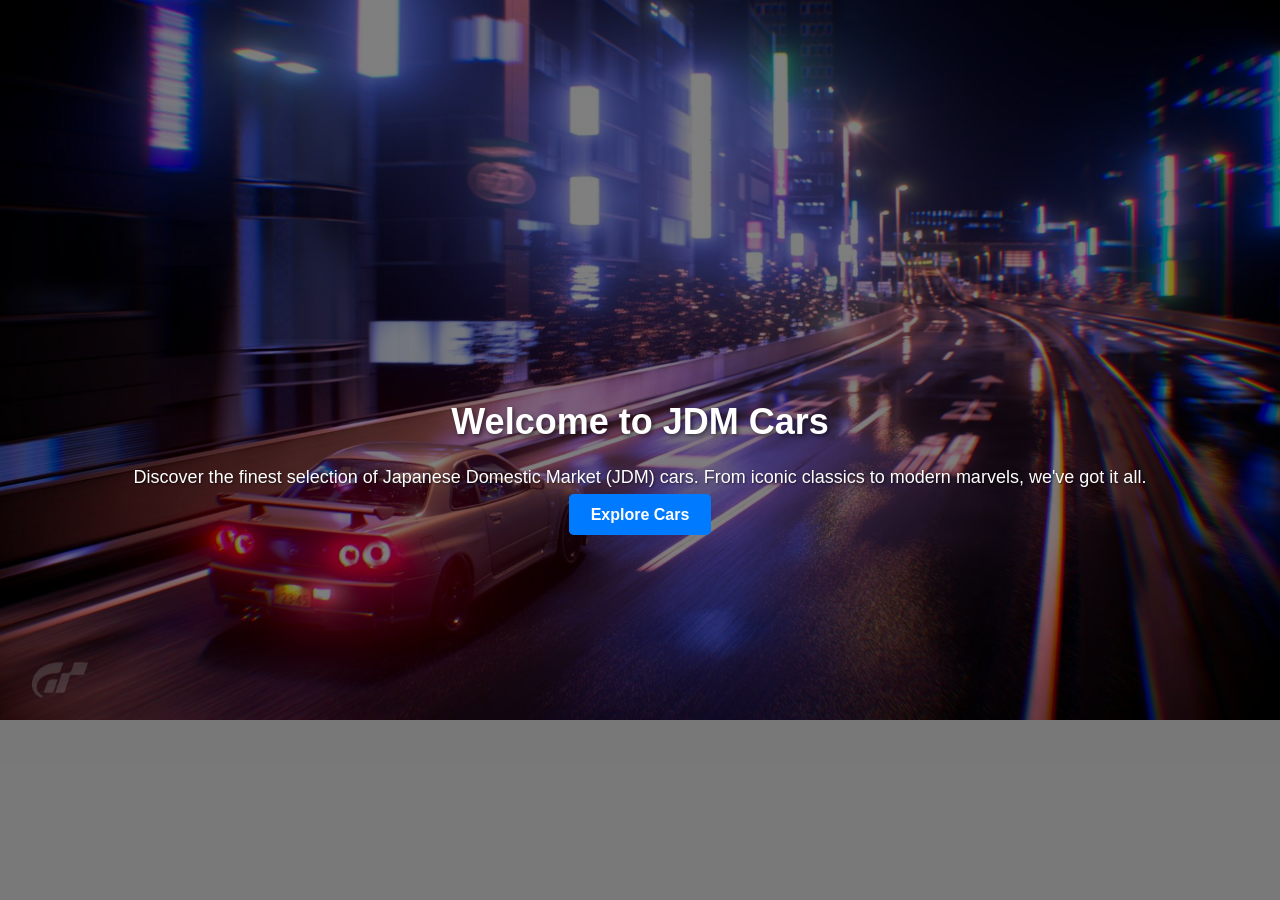
==== index.html @ 512fc7fa "a" ====
<!DOCTYPE html>
<html lang="en">
<head>
    <meta charset="UTF-8">
    <meta name="viewport" content="width=device-width, initial-scale=1.0">
    <title>JDM Cars - Home</title>
    <link rel="stylesheet" href="styles.css">
</head>
<body>
    <div class="background-container">
        <img src="Images/banner_image.jpg" alt="Background Image" class="background-image">
        <div class="overlay">
            <div class="home-page-text">
            <h1>Welcome to JDM Cars</h1>
            <p>Discover the finest selection of Japanese Domestic Market (JDM) cars. From iconic classics to modern marvels, we've got it all.</p>
            </div>
            <div class="home-button">
            <a href="cars.html" class="btn">Explore Cars</a>
            </div>
        </div>
    </div>
</body>
</html>
---- styles.css ----
body {
    font-family: Arial, sans-serif;
    background-color: #f2f2f2;
    margin: 0;
    padding: 0;
}

header {
    position: relative;
    background-image: url('Images/Night.jpg');
    background-size: cover; /* or contain, depending on how you want the image to fit */
    background-position:center;
    color: #fff;
    padding: 10px;
    text-align: center;
    overflow: hidden; /* Ensure the overlay covers the entire header */
}

.header-overlay {
    position: absolute;
    top: 0;
    left: 0;
    width: 100%;
    height: 100%;
    background-color: rgba(0, 0, 0, 0.384); /* Semi-transparent black */
    z-index: 0; /* Ensure the overlay is behind the text */
}

.header-content {
    position: relative;
    z-index: 1; /* Ensure the text is above the overlay */
}

h1{
    text-shadow: -1px -1px 0 #000, 1px -1px 0 #000, -1px 1px 0 #000, 1px 1px 0 #000; /* Add a black outline */
}

nav ul {
    list-style-type: none;
    padding: 0;
}

nav ul li {
    display: inline;
    margin-right: 20px;
}

nav ul li a {
    color: #ffffff; /* Text color */
    background-color: none; /* Background color */
    text-decoration: none; /* Remove underline */
    border: none; /* Border color */
    border-radius: 20px; /* Border radius */
    padding: 10px; /* Padding */
    transition: background-color 0.3s, color 0.3s; /* Smooth transition effect */
}

nav ul li a:hover {
    background-color: #006b79; /* Change background color on hover */
    color: #ffffff; /* Change text color on hover */
}

#cart-icon {
    font-size: 27px; /* Increase the font size */
    right: 20px; /* Distance from the right edge */
    top: 30px;  /* Add some space to the right */
    cursor: pointer; /* Add cursor pointer to indicate interactivity */
    float: right; /* Align to the right */
    position: absolute;
}

.cart-dropdown {
    display: none;
    position: absolute;
    top: 100%; /* Adjust based on your layout */
    right: 0;
    background-color: #ffffff;
    border: 1px solid #ccc;
    padding: 10px;
    color: #000;
    border-radius: 5px;
    box-shadow: 0 4px 8px rgba(0, 0, 0, 0.1);
    max-height: 200px;
    overflow-y: auto;
    z-index: 9999; /
}

.cart-dropdown.show {
    display: block;
}

main {
    padding: 20px;
    text-align: center;
}

footer {
    position: relative;
    background-image: url('Images/Night.jpg');
    background-size: cover; /* or contain, depending on how you want the image to fit */
    background-position:center;
    color: #fff;
    padding: 10px;
    text-align: center;
    overflow: hidden; /* Ensure the overlay covers the entire header */
}

.footer-overlay {
    position: absolute;
    top: 0;
    left: 0;
    width: 100%;
    height: 100%;
    background-color: rgba(0, 0, 0, 0.384); /* Semi-transparent black */
    z-index: 0; /* Ensure the overlay is behind the text */
}

.footer-content {
    position: relative;
    z-index: 1; /* Ensure the text is above the overlay */
}

.background-container {
    position: relative;
    overflow: hidden; /* Prevent image overflow */
    height: 100vh; /* Set the height to 100% of the viewport height */
}

.background-image {
    width: 100%; /* Set the width to fill the container */
    height: auto; /* Maintain aspect ratio */
    position: absolute;
    top: 0;
    left: 0;
    z-index: -1; /* Place the image behind other content */
}

@media (max-width: 768px) {
    .background-image {
        width: auto; /* Reset width to maintain aspect ratio */
        height: 100%; /* Set height to fill the container */
    }
}

.quantity-input {
    width: 50px; /* Adjust the width as needed */
    padding: 5px;
    margin-right: 10px; /* Add some spacing between the input field and the button */
    border: 1px solid #ccc; /* Add a border */
    border-radius: 5px; /* Add border radius for rounded corners */
}

.add-to-cart-btn {
    background-color: #007bff;
    color: #fff;
    border: none;
    border-radius: 5px;
    padding: 8px 16px;
    font-size: 16px;
    cursor: pointer;
    transition: background-color 0.3s ease;
}

.add-to-cart-btn:hover {
    background-color: #0056b3;
}

.product img {
    width: 350px; /* Set the width to your desired size */
    height: 200px; /* Set the height to your desired size */
    object-fit: cover; /* Ensure the image fills the specified dimensions */
}

.product {
    padding: 20px;
    text-align: center;
    margin-bottom: 20px; /* Add margin to the bottom of each product */
    background-color: white;
    border-radius: 10px;
    box-shadow: 0 4px 8px rgba(0, 0, 0, 0.1);
}

.product-row {
    display: flex;
    justify-content: space-between;
    margin-bottom: 20px; /* Add margin between rows */
}

@media screen and (max-width: 768px) {
    .product-row {
        flex-direction: column; /* Display products in a single column */
    }
}

.overlay {
    text-align: center;
    color: white;
    position: absolute;
    top: 0;
    left: 0;
    width: 100%;
    height: 100%;
    background-color: rgba(0, 0, 0, 0.5);
    display: flex;
    flex-direction: column;
    justify-content: center;
    align-items: center;
    overflow-y: auto; /* Allow vertical scrolling for overlay content */
    padding: 20px; /* Add padding to prevent content from touching edges */
    box-sizing: border-box; 
}

.overlay h1 {
    font-family: 'Arial', sans-serif; /* Specify the desired font family */
    font-size: 36px; /* Adjust the font size */
    font-weight: bold; /* Specify the font weight */
    text-shadow: 2px 2px 4px rgba(0, 0, 0, 0.5); /* Add a text shadow for better visibility */
}

.overlay p {
    font-family: 'Arial', sans-serif; /* Specify the desired font family */
    font-size: 18px; /* Adjust the font size */
    text-shadow: 1px 1px 2px rgba(0, 0, 0, 0.5); /* Add a text shadow for better visibility */
}

.overlay .btn {
    font-family: 'Arial', sans-serif; /* Specify the desired font family */
    font-size: 16px; /* Adjust the font size */
    font-weight: bold; /* Specify the font weight */
    text-decoration: none; /* Remove underline */
    color: white; /* Text color */
    background-color: #007bff; /* Button background color */
    border: 2px solid #007bff; /* Button border */
    padding: 10px 20px; /* Button padding */
    border-radius: 5px; /* Button border radius */
    transition: background-color 0.3s, color 0.3s; /* Smooth transition effect */
}

.overlay .btn:hover {
    background-color: #0056b3; /* Change background color on hover */
    color: #fff; /* Change text color on hover */
}

@keyframes slideIn {
    0% {
      opacity: 0;
      transform: translateY(-50px);
    }
    100% {
      opacity: 1;
      transform: translateY(0);
    }
  }
  
.home-page-text {
    animation: slideIn 1s ease-in-out forwards;
  }

@keyframes FadeIn {
    0% {
      opacity: 0;
    }
    100% {
      opacity: 1;
    }
  }

.home-button{
    animation: FadeIn 1s ease-in-out forwards;
    opacity: 0; /* Add a delay of 1 second */
    animation-delay: 1.5s;
}

#contact-form {
    background-color: #fff;
    border-radius: 10px;
    box-shadow: 0 4px 8px rgba(0, 0, 0, 0.1);
    padding: 20px;
    max-width: 500px;
    margin: 0 auto;
}

#contact-form h2 {
    color: #333;
    font-size: 24px;
    margin-bottom: 20px;
}

#contact-form label {
    display: block;
    font-weight: bold;
    margin-bottom: 5px;
    text-align: left;
}

#contact-form input[type="text"],
#contact-form input[type="email"],
#contact-form textarea {
    width: calc(100% - 22px);
    padding: 10px;
    margin-bottom: 20px;
    border: none;
    border-bottom: 2px solid #ccc;
    background-color: transparent;
    transition: border-bottom-color 0.3s ease;
}
#contact-form input[type="text"]:focus,
#contact-form input[type="email"]:focus,
#contact-form textarea:focus {
    outline: none;
    border-color: #007bff; /* Change border color on focus */
}

#contact-form textarea {
    height: 100px;
    resize: vertical;
}

#contact-form button {
    background-color: #333;
    color: #fff;
    padding: 10px 20px;
    border: none;
    border-radius: 5px;
    cursor: pointer;
    font-size: 16px;
}

#contact-form button:hover {
    background-color: #555;
}

.container {
    max-width: 800px;
    margin: 0 auto;
    padding: 20px;
    border-radius: 10px;
}

.order-summary {
    background-color: #f9f9f9;
    padding: 20px;
    border-radius: 10px;
    margin-bottom: 20px;
    box-shadow: 0 4px 8px rgba(0, 0, 0, 0.1);
    display: flex;
    flex-direction: column;
    gap: 20px; /* Add some spacing between the sections */
}

.order-summary h2 {
    margin: 10px; /* Remove default margin */
}
.order-item-header {
    display: flex;
    flex-direction: row; /* Display headers in a row */
    justify-content: space-between;
    align-items: center;
}

.order-item-header span {
    font-weight: bold;
    flex: 1; /* Distribute space evenly among the spans */
    margin-left: 3%;
    padding: 10px; /* Add some padding for spacing */
}

.order-item {
    display: flex;
    flex-direction: row; /* Change flex direction to row */
    justify-content: space-between;
    align-items: center;
    border-bottom: 1px solid #ccc;
}

.order-item:last-child {
    border-bottom: none; /* Remove border for the last item */
}

.order-item span {
    flex: 1; /* Distribute space evenly among the spans */
    padding: 7px; /* Add some padding for spacing */
}

.order-item .action {
    flex: 0.5; /* Adjust width of action column */
}

.remove-item-btn {
    background-color: #f44336; /* Red color */
    color: #fff;
    padding: 5px 10px;
    border: none;
    border-radius: 3px;
    cursor: pointer;
    transition: background-color 0.3s ease;
}

.remove-item-btn:hover {
    background-color: #d32f2f; /* Darker red on hover */
}

.order-item .item-quantity {
    width: 50px;
    padding: 5px;
    border: 1px solid #ccc;
    border-radius: 3px;
}

.total {
    display: flex;
    justify-content: space-between;
    font-weight: bold;
}

.checkout-form {
    background-color: #f9f9f9;
    padding: 20px;
    border-radius: 10px;
    box-shadow: 0 4px 8px rgba(0, 0, 0, 0.1);
    display: flex;
    flex-direction: column;
}
.checkout-section {
    display: flex; /* Use flexbox */
    justify-content: space-between; /* Arrange items side by side */
    gap: 20px; /* Add gap between sections */
}

.checkout-form h2 {
    margin-top: 10px;
    margin-bottom: 50px;
    color: #333;
}

.contact-info,
.card-details {
    flex: 1; /* Each section takes up equal space */
    margin-bottom: 10px;
}

.checkout-form label {
    display: block;
    font-weight: bold;
    margin-bottom: 5px;
    color: #555;
    text-align: left;
}

.checkout-form input[type="text"],
.checkout-form input[type="email"],
.checkout-form textarea {
    width: calc(100% - 22px);
    padding: 10px;
    margin-bottom: 20px;
    border: none;
    border-bottom: 2px solid #ccc;
    background-color: transparent;
    transition: border-bottom-color 0.3s ease;
}

.checkout-form input[type="text"]:focus,
.checkout-form input[type="email"]:focus,
.checkout-form textarea:focus {
    outline: none;
    border-color: #007bff; /* Change border color on focus */
}

.cvv-expiry {
    display: flex; /* Display CVV and expiry date inputs in a row */
    flex-direction: row;
}

.cvv-expiry label,
.cvv-expiry input[type="text"] {
    flex: 1; /* Make labels and inputs evenly share the available space */
}

.cvv-expiry input[type="text"]:last-child {
    margin-right: 10; /* Remove margin for the last input to prevent extra spacing */
}

.checkout-buttons {
    margin-top: 20px; /* Add margin to separate from sections */
    text-align: center;
}

.checkout-form button {
    background-color: #333;
    color: #fff;
    padding: 10px 20px;
    border: none;
    border-radius: 5px;
    cursor: pointer;
}

.checkout-form button:hover {
    background-color: #555;
}
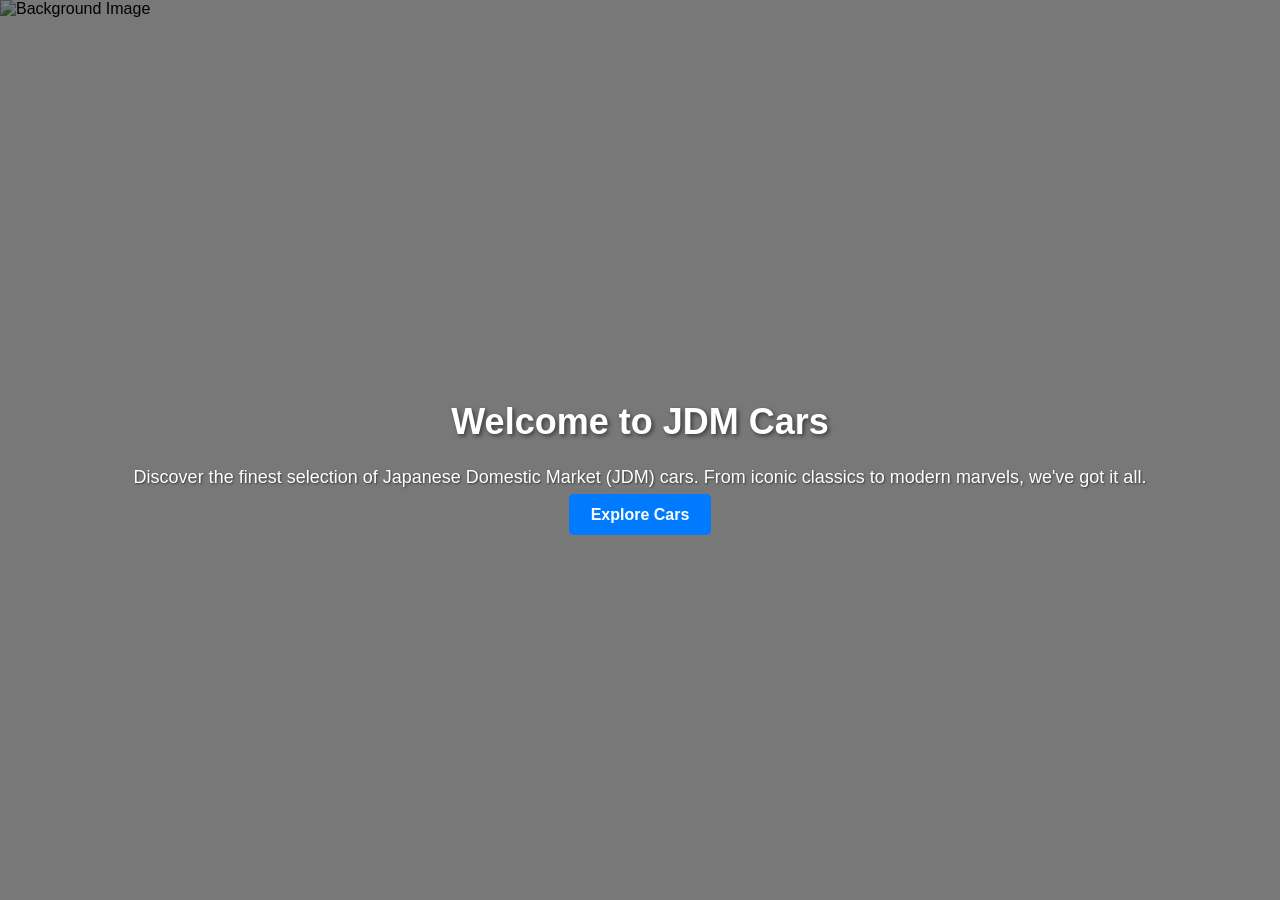
==== commit 7b7d2533: "a" ====
--- a/index.html
+++ b/index.html
@@ -4,11 +4,11 @@
     <meta charset="UTF-8">
     <meta name="viewport" content="width=device-width, initial-scale=1.0">
     <title>JDM Cars - Home</title>
-    <link rel="stylesheet" href="styles.css">
+    <link rel="stylesheet" href="../css/styles.css">
 </head>
 <body>
     <div class="background-container">
-        <img src="Images/banner_image.jpg" alt="Background Image" class="background-image">
+        <img src="../images/banner_image.jpg" alt="Background Image" class="background-image">
         <div class="overlay">
             <div class="home-page-text">
             <h1>Welcome to JDM Cars</h1>
--- a/css/styles.css
+++ b/css/styles.css
@@ -0,0 +1,499 @@
+body {
+    font-family: Arial, sans-serif;
+    background-color: #f2f2f2;
+    margin: 0;
+    padding: 0;
+}
+
+header {
+    position: relative;
+    background-image: url('../images/Night.jpg');
+    background-size: cover; /* or contain, depending on how you want the image to fit */
+    background-position:center;
+    color: #fff;
+    padding: 10px;
+    text-align: center;
+    overflow: hidden; /* Ensure the overlay covers the entire header */
+}
+
+.header-overlay {
+    position: absolute;
+    top: 0;
+    left: 0;
+    width: 100%;
+    height: 100%;
+    background-color: rgba(0, 0, 0, 0.384); /* Semi-transparent black */
+    z-index: 0; /* Ensure the overlay is behind the text */
+}
+
+.header-content {
+    position: relative;
+    z-index: 1; /* Ensure the text is above the overlay */
+}
+
+h1{
+    text-shadow: -1px -1px 0 #000, 1px -1px 0 #000, -1px 1px 0 #000, 1px 1px 0 #000; /* Add a black outline */
+}
+
+nav ul {
+    list-style-type: none;
+    padding: 0;
+}
+
+nav ul li {
+    display: inline;
+    margin-right: 20px;
+}
+
+nav ul li a {
+    color: #ffffff; /* Text color */
+    background-color: none; /* Background color */
+    text-decoration: none; /* Remove underline */
+    border: none; /* Border color */
+    border-radius: 20px; /* Border radius */
+    padding: 10px; /* Padding */
+    transition: background-color 0.3s, color 0.3s; /* Smooth transition effect */
+}
+
+nav ul li a:hover {
+    background-color: #006b79; /* Change background color on hover */
+    color: #ffffff; /* Change text color on hover */
+}
+
+#cart-icon {
+    font-size: 27px; /* Increase the font size */
+    right: 20px; /* Distance from the right edge */
+    top: 30px;  /* Add some space to the right */
+    cursor: pointer; /* Add cursor pointer to indicate interactivity */
+    float: right; /* Align to the right */
+    position: absolute;
+}
+
+.cart-dropdown {
+    display: none;
+    position: absolute;
+    top: 100%; /* Adjust based on your layout */
+    right: 0;
+    background-color: #ffffff;
+    border: 1px solid #ccc;
+    padding: 10px;
+    color: #000;
+    border-radius: 5px;
+    box-shadow: 0 4px 8px rgba(0, 0, 0, 0.1);
+    max-height: 200px;
+    overflow-y: auto;
+    z-index: 9999; /
+}
+
+.cart-dropdown.show {
+    display: block;
+}
+
+main {
+    padding: 20px;
+    text-align: center;
+}
+
+footer {
+    position: relative;
+    background-image: url('../images/Night.jpg');
+    background-size: cover; /* or contain, depending on how you want the image to fit */
+    background-position:center;
+    color: #fff;
+    padding: 10px;
+    text-align: center;
+    overflow: hidden; /* Ensure the overlay covers the entire header */
+}
+
+.footer-overlay {
+    position: absolute;
+    top: 0;
+    left: 0;
+    width: 100%;
+    height: 100%;
+    background-color: rgba(0, 0, 0, 0.384); /* Semi-transparent black */
+    z-index: 0; /* Ensure the overlay is behind the text */
+}
+
+.footer-content {
+    position: relative;
+    z-index: 1; /* Ensure the text is above the overlay */
+}
+
+.background-container {
+    position: relative;
+    overflow: hidden; /* Prevent image overflow */
+    height: 100vh; /* Set the height to 100% of the viewport height */
+}
+
+.background-image {
+    width: 100%; /* Set the width to fill the container */
+    height: auto; /* Maintain aspect ratio */
+    position: absolute;
+    top: 0;
+    left: 0;
+    z-index: -1; /* Place the image behind other content */
+}
+
+@media (max-width: 768px) {
+    .background-image {
+        width: auto; /* Reset width to maintain aspect ratio */
+        height: 100%; /* Set height to fill the container */
+    }
+}
+
+.quantity-input {
+    width: 50px; /* Adjust the width as needed */
+    padding: 5px;
+    margin-right: 10px; /* Add some spacing between the input field and the button */
+    border: 1px solid #ccc; /* Add a border */
+    border-radius: 5px; /* Add border radius for rounded corners */
+}
+
+.add-to-cart-btn {
+    background-color: #007bff;
+    color: #fff;
+    border: none;
+    border-radius: 5px;
+    padding: 8px 16px;
+    font-size: 16px;
+    cursor: pointer;
+    transition: background-color 0.3s ease;
+}
+
+.add-to-cart-btn:hover {
+    background-color: #0056b3;
+}
+
+.product img {
+    width: 350px; /* Set the width to your desired size */
+    height: 200px; /* Set the height to your desired size */
+    object-fit: cover; /* Ensure the image fills the specified dimensions */
+}
+
+.product {
+    padding: 20px;
+    text-align: center;
+    margin-bottom: 20px; /* Add margin to the bottom of each product */
+    background-color: white;
+    border-radius: 10px;
+    box-shadow: 0 4px 8px rgba(0, 0, 0, 0.1);
+}
+
+.product-row {
+    display: flex;
+    justify-content: space-between;
+    margin-bottom: 20px; /* Add margin between rows */
+}
+
+@media screen and (max-width: 768px) {
+    .product-row {
+        flex-direction: column; /* Display products in a single column */
+    }
+}
+
+.overlay {
+    text-align: center;
+    color: white;
+    position: absolute;
+    top: 0;
+    left: 0;
+    width: 100%;
+    height: 100%;
+    background-color: rgba(0, 0, 0, 0.5);
+    display: flex;
+    flex-direction: column;
+    justify-content: center;
+    align-items: center;
+    overflow-y: auto; /* Allow vertical scrolling for overlay content */
+    padding: 20px; /* Add padding to prevent content from touching edges */
+    box-sizing: border-box; 
+}
+
+.overlay h1 {
+    font-family: 'Arial', sans-serif; /* Specify the desired font family */
+    font-size: 36px; /* Adjust the font size */
+    font-weight: bold; /* Specify the font weight */
+    text-shadow: 2px 2px 4px rgba(0, 0, 0, 0.5); /* Add a text shadow for better visibility */
+}
+
+.overlay p {
+    font-family: 'Arial', sans-serif; /* Specify the desired font family */
+    font-size: 18px; /* Adjust the font size */
+    text-shadow: 1px 1px 2px rgba(0, 0, 0, 0.5); /* Add a text shadow for better visibility */
+}
+
+.overlay .btn {
+    font-family: 'Arial', sans-serif; /* Specify the desired font family */
+    font-size: 16px; /* Adjust the font size */
+    font-weight: bold; /* Specify the font weight */
+    text-decoration: none; /* Remove underline */
+    color: white; /* Text color */
+    background-color: #007bff; /* Button background color */
+    border: 2px solid #007bff; /* Button border */
+    padding: 10px 20px; /* Button padding */
+    border-radius: 5px; /* Button border radius */
+    transition: background-color 0.3s, color 0.3s; /* Smooth transition effect */
+}
+
+.overlay .btn:hover {
+    background-color: #0056b3; /* Change background color on hover */
+    color: #fff; /* Change text color on hover */
+}
+
+@keyframes slideIn {
+    0% {
+      opacity: 0;
+      transform: translateY(-50px);
+    }
+    100% {
+      opacity: 1;
+      transform: translateY(0);
+    }
+  }
+  
+.home-page-text {
+    animation: slideIn 1s ease-in-out forwards;
+  }
+
+@keyframes FadeIn {
+    0% {
+      opacity: 0;
+    }
+    100% {
+      opacity: 1;
+    }
+  }
+
+.home-button{
+    animation: FadeIn 1s ease-in-out forwards;
+    opacity: 0; /* Add a delay of 1 second */
+    animation-delay: 1.5s;
+}
+
+#contact-form {
+    background-color: #fff;
+    border-radius: 10px;
+    box-shadow: 0 4px 8px rgba(0, 0, 0, 0.1);
+    padding: 20px;
+    max-width: 500px;
+    margin: 0 auto;
+}
+
+#contact-form h2 {
+    color: #333;
+    font-size: 24px;
+    margin-bottom: 20px;
+}
+
+#contact-form label {
+    display: block;
+    font-weight: bold;
+    margin-bottom: 5px;
+    text-align: left;
+}
+
+#contact-form input[type="text"],
+#contact-form input[type="email"],
+#contact-form textarea {
+    width: calc(100% - 22px);
+    padding: 10px;
+    margin-bottom: 20px;
+    border: none;
+    border-bottom: 2px solid #ccc;
+    background-color: transparent;
+    transition: border-bottom-color 0.3s ease;
+}
+#contact-form input[type="text"]:focus,
+#contact-form input[type="email"]:focus,
+#contact-form textarea:focus {
+    outline: none;
+    border-color: #007bff; /* Change border color on focus */
+}
+
+#contact-form textarea {
+    height: 100px;
+    resize: vertical;
+}
+
+#contact-form button {
+    background-color: #333;
+    color: #fff;
+    padding: 10px 20px;
+    border: none;
+    border-radius: 5px;
+    cursor: pointer;
+    font-size: 16px;
+}
+
+#contact-form button:hover {
+    background-color: #555;
+}
+
+.container {
+    max-width: 800px;
+    margin: 0 auto;
+    padding: 20px;
+    border-radius: 10px;
+}
+
+.order-summary {
+    background-color: #f9f9f9;
+    padding: 20px;
+    border-radius: 10px;
+    margin-bottom: 20px;
+    box-shadow: 0 4px 8px rgba(0, 0, 0, 0.1);
+    display: flex;
+    flex-direction: column;
+    gap: 20px; /* Add some spacing between the sections */
+}
+
+.order-summary h2 {
+    margin: 10px; /* Remove default margin */
+}
+.order-item-header {
+    display: flex;
+    flex-direction: row; /* Display headers in a row */
+    justify-content: space-between;
+    align-items: center;
+}
+
+.order-item-header span {
+    font-weight: bold;
+    flex: 1; /* Distribute space evenly among the spans */
+    margin-left: 3%;
+    padding: 10px; /* Add some padding for spacing */
+}
+
+.order-item {
+    display: flex;
+    flex-direction: row; /* Change flex direction to row */
+    justify-content: space-between;
+    align-items: center;
+    border-bottom: 1px solid #ccc;
+}
+
+.order-item:last-child {
+    border-bottom: none; /* Remove border for the last item */
+}
+
+.order-item span {
+    flex: 1; /* Distribute space evenly among the spans */
+    padding: 7px; /* Add some padding for spacing */
+}
+
+.order-item .action {
+    flex: 0.5; /* Adjust width of action column */
+}
+
+.remove-item-btn {
+    background-color: #f44336; /* Red color */
+    color: #fff;
+    padding: 5px 10px;
+    border: none;
+    border-radius: 3px;
+    cursor: pointer;
+    transition: background-color 0.3s ease;
+}
+
+.remove-item-btn:hover {
+    background-color: #d32f2f; /* Darker red on hover */
+}
+
+.order-item .item-quantity {
+    width: 50px;
+    padding: 5px;
+    border: 1px solid #ccc;
+    border-radius: 3px;
+}
+
+.total {
+    display: flex;
+    justify-content: space-between;
+    font-weight: bold;
+}
+
+.checkout-form {
+    background-color: #f9f9f9;
+    padding: 20px;
+    border-radius: 10px;
+    box-shadow: 0 4px 8px rgba(0, 0, 0, 0.1);
+    display: flex;
+    flex-direction: column;
+}
+.checkout-section {
+    display: flex; /* Use flexbox */
+    justify-content: space-between; /* Arrange items side by side */
+    gap: 20px; /* Add gap between sections */
+}
+
+.checkout-form h2 {
+    margin-top: 10px;
+    margin-bottom: 50px;
+    color: #333;
+}
+
+.contact-info,
+.card-details {
+    flex: 1; /* Each section takes up equal space */
+    margin-bottom: 10px;
+}
+
+.checkout-form label {
+    display: block;
+    font-weight: bold;
+    margin-bottom: 5px;
+    color: #555;
+    text-align: left;
+}
+
+.checkout-form input[type="text"],
+.checkout-form input[type="email"],
+.checkout-form textarea {
+    width: calc(100% - 22px);
+    padding: 10px;
+    margin-bottom: 20px;
+    border: none;
+    border-bottom: 2px solid #ccc;
+    background-color: transparent;
+    transition: border-bottom-color 0.3s ease;
+}
+
+.checkout-form input[type="text"]:focus,
+.checkout-form input[type="email"]:focus,
+.checkout-form textarea:focus {
+    outline: none;
+    border-color: #007bff; /* Change border color on focus */
+}
+
+.cvv-expiry {
+    display: flex; /* Display CVV and expiry date inputs in a row */
+    flex-direction: row;
+}
+
+.cvv-expiry label,
+.cvv-expiry input[type="text"] {
+    flex: 1; /* Make labels and inputs evenly share the available space */
+}
+
+.cvv-expiry input[type="text"]:last-child {
+    margin-right: 10; /* Remove margin for the last input to prevent extra spacing */
+}
+
+.checkout-buttons {
+    margin-top: 20px; /* Add margin to separate from sections */
+    text-align: center;
+}
+
+.checkout-form button {
+    background-color: #333;
+    color: #fff;
+    padding: 10px 20px;
+    border: none;
+    border-radius: 5px;
+    cursor: pointer;
+}
+
+.checkout-form button:hover {
+    background-color: #555;
+}
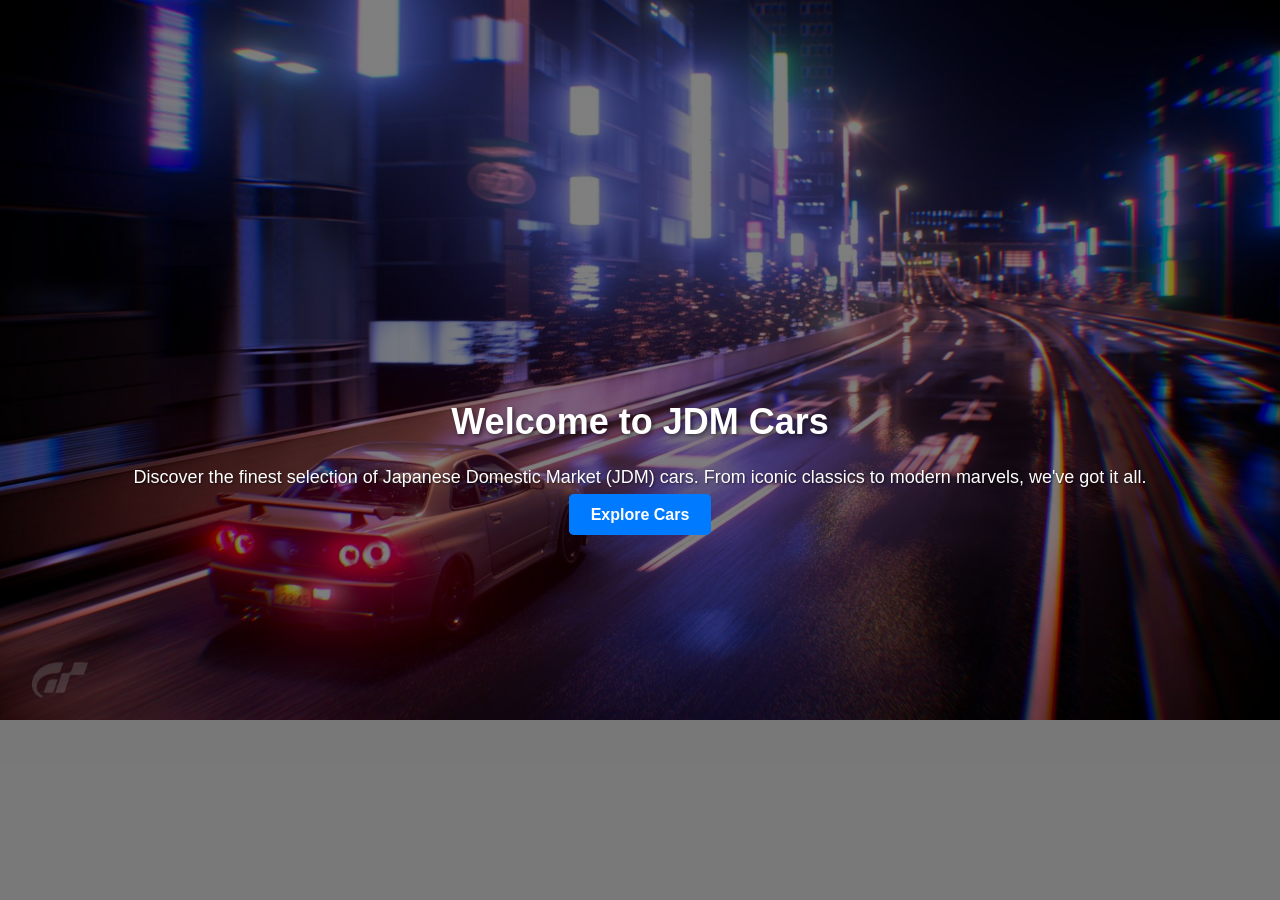
==== commit 854d747e: "a" ====
--- a/index.html
+++ b/index.html
@@ -4,11 +4,11 @@
     <meta charset="UTF-8">
     <meta name="viewport" content="width=device-width, initial-scale=1.0">
     <title>JDM Cars - Home</title>
-    <link rel="stylesheet" href="../css/styles.css">
+    <link rel="stylesheet" href="css/styles.css">
 </head>
 <body>
     <div class="background-container">
-        <img src="../images/banner_image.jpg" alt="Background Image" class="background-image">
+        <img src="images/banner_image.jpg" alt="Background Image" class="background-image">
         <div class="overlay">
             <div class="home-page-text">
             <h1>Welcome to JDM Cars</h1>
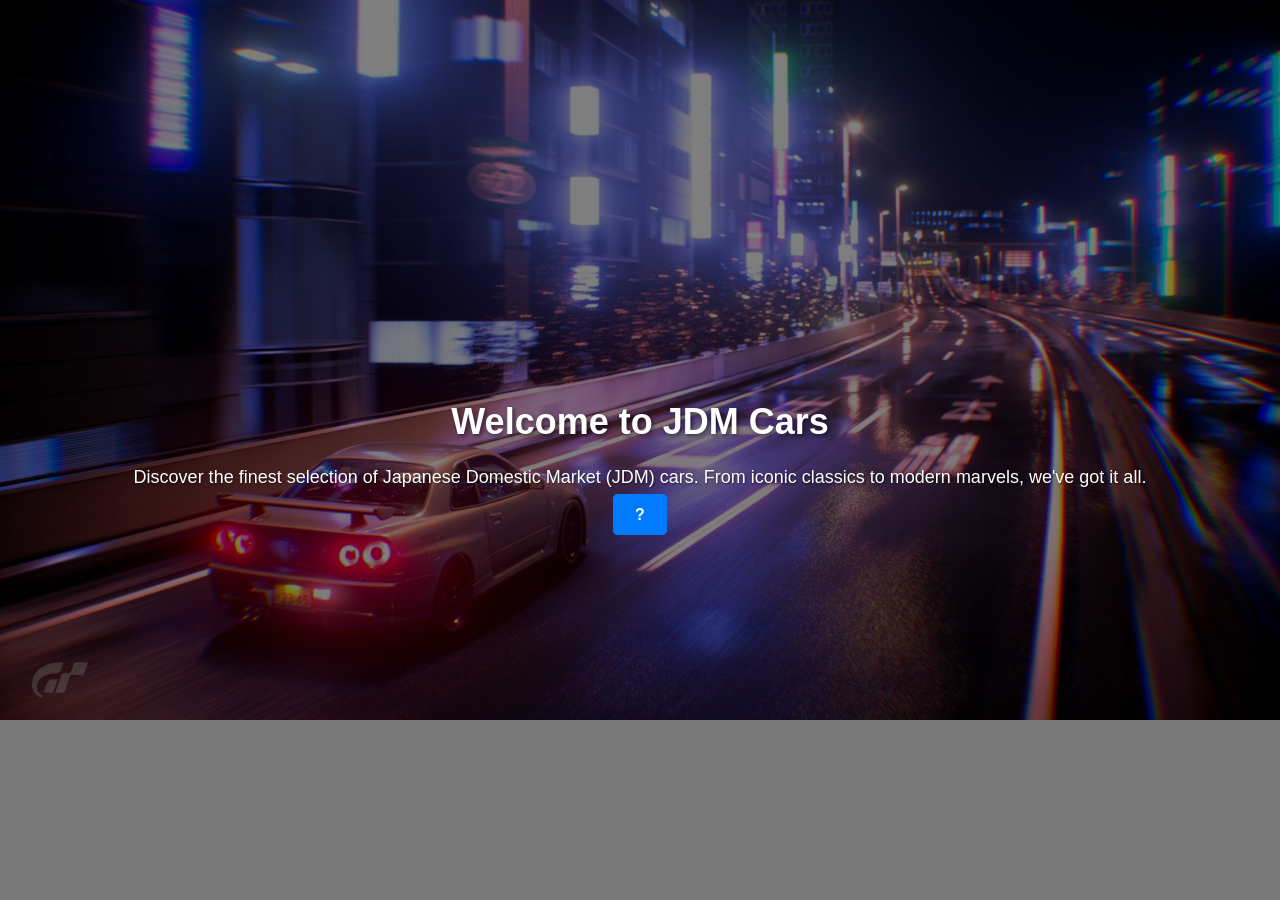
==== commit 69fa3fae: "a" ====
--- a/index.html
+++ b/index.html
@@ -15,7 +15,7 @@
             <p>Discover the finest selection of Japanese Domestic Market (JDM) cars. From iconic classics to modern marvels, we've got it all.</p>
             </div>
             <div class="home-button">
-            <a href="cars.html" class="btn">Explore Cars</a>
+            <a href="home.html" class="btn">?</a>
             </div>
         </div>
     </div>
--- a/css/styles.css
+++ b/css/styles.css
@@ -9,7 +9,7 @@
     position: relative;
     background-image: url('../images/Night.jpg');
     background-size: cover; /* or contain, depending on how you want the image to fit */
-    background-position:center;
+    background-position:top;
     color: #fff;
     padding: 10px;
     text-align: center;
@@ -22,22 +22,192 @@
     left: 0;
     width: 100%;
     height: 100%;
-    background-color: rgba(0, 0, 0, 0.384); /* Semi-transparent black */
+    background-color: rgba(0, 0, 0, 0.450); /* Semi-transparent black */
     z-index: 0; /* Ensure the overlay is behind the text */
 }
 
 .header-content {
     position: relative;
+    display: flex;
+    justify-content: space-between;
+    align-items: center;
+    padding: 10px 20px;
     z-index: 1; /* Ensure the text is above the overlay */
 }
-
-h1{
-    text-shadow: -1px -1px 0 #000, 1px -1px 0 #000, -1px 1px 0 #000, 1px 1px 0 #000; /* Add a black outline */
+.search-bar {
+    flex: 1; /* Take remaining space */
+    display: flex;
+    align-items: center;
+    justify-content:center; /* Center horizontally */
+    position: relative;
+}
+
+.search-bar input[type="text"] {
+    flex: 1;
+    border: 1px solid #ccc;
+    outline: none;
+    padding: 6px;
+    width: 100%;
+    max-width: 600px;
+    border-radius: 5px;
+    transition: border-color 0.3s;
+}
+
+.search-bar input[type="text"]:focus {
+    border-color: rgba(0, 123, 255, 0.5); /* Change border color when focused */
+}
+
+.search-bar input[type="text"]::placeholder {
+    color: #ccc; /* Placeholder text color */
+}
+
+/* Media query for smaller screens */
+@media screen and (max-width: 768px) {
+    .header-content {
+        flex-direction: column;
+    }
+
+    .header-logo {
+        max-width:150px;
+        height: auto;
+        position: static;
+        margin-bottom: 10px;
+    }
+
+    .search-bar {
+        justify-content: center;
+        margin-bottom: 10px; 
+        width: 100%;/* Align items to the start for smaller screens */
+    }
+
+    .search-bar input[type="text"] {
+        max-width: 300px; /* Adjust max width for smaller screens */
+    }
+
+    #account-icon,
+    #cart-icon {
+        margin-left: 0;
+        margin-right: 10px;
+        margin-bottom: 10px;
+        margin-top: 4px;
+        font-size: 10px; /* Adjust margin as needed */
+      }
+
+    nav ul li {
+        padding-top: 10px;
+    }
+}
+
+@media screen and (max-width: 500px) {
+    /* Add styles specific to iPhones and other mobile devices */
+    .header-content {
+        flex-direction: column;
+    }
+
+    .header-logo {
+        max-width:120px;
+        height: auto;
+        position: static;
+        margin-bottom: 10px;
+    }
+
+    .search-bar {
+        justify-content: center;
+        margin-bottom: 10px;
+        width: 100%;
+    }
+
+    .search-bar input[type="text"] {
+        max-width: 130px;
+    }
+
+    #account-icon,
+    #cart-icon {
+        margin-left: 0;
+        margin-right: 10px;
+        margin-bottom: 10px;
+        margin-top: 4px;
+        font-size: 10px; /* Adjust margin as needed */
+      }
+
+    nav ul li {
+        padding-top: 10px;
+    }
+}
+
+
+.search-results {
+    position: absolute;
+    top: calc(100% + 10px); /* Position below the search input */ /* Position at the left edge of the viewport */
+    width: 100%;
+    max-width: 500px; /* Take up full width */
+    background-color: #fff; /* Background color */
+    border: 1px solid #ccc; /* Border */
+    border-top: none; /* Remove top border to avoid double border */
+    box-shadow: 0 2px 4px rgba(0, 0, 0, 0.1); /* Add shadow for depth */
+    display: none; /* Hide initially */
+    z-index:9999;
+}
+
+.search-item {
+    padding: 10px;
+    cursor: pointer;
+    color: #333; /* Set text color */
+    border-bottom: 1px solid #ccc;
+}
+
+.search-item:last-child {
+    border-bottom: none; /* Remove border for last item */
+}
+
+.search-item:hover {
+    background-color: #f0f0f0;
+}
+
+.header-content .icon {
+    margin-right: 10px; /* Adjust the spacing between icons */
+    font-size: 20px; /* Adjust the icon size */
+    cursor: pointer; /* Add cursor pointer to indicate interactivity */
+    float: right; /* Align to the right */
+}
+
+.header-logo {
+    width: 170px; /* Adjust the width as needed */
+    height: auto; /* Maintain aspect ratio */
+    position: absolute; /* Position absolutely */
+    left: 10px; /* Adjust the left position to your preference */
+    top: 10px; /* Adjust the top position to your preference */
+    z-index: 1; /* Ensure it stays above other elements */
+}
+
+.header-logo2 {
+    width: 170px; /* Adjust the width as needed */
+    height: auto; /* Maintain aspect ratio */
+    position: absolute; /* Position absolutely */
+    left: 50%; /* Center horizontally */
+    transform: translateX(-50%); /* Center horizontally */
+    top: 20px; /* Adjust the top position to your preference */
+    z-index: 20; /* Ensure it stays above other elements, including the overlay */
+}
+
+.header-content2{
+    display: flex;
+    align-items: center; /* Align items vertically */
+    justify-content: space-between; /* Distribute items along the main axis */
+    padding: 40px; /* Add padding to create space around elements */
+    height: auto; /* Allow the header height to adjust based on its content */
+}
+
+nav {
+    position: relative; /* Ensure that nav is positioned relative */
+    z-index: 1; /* Set a z-index value for the nav */
 }
 
 nav ul {
     list-style-type: none;
     padding: 0;
+    z-index: 1000;
+    position: relative;
 }
 
 nav ul li {
@@ -50,43 +220,53 @@
     background-color: none; /* Background color */
     text-decoration: none; /* Remove underline */
     border: none; /* Border color */
-    border-radius: 20px; /* Border radius */
     padding: 10px; /* Padding */
+    position: relative;
     transition: background-color 0.3s, color 0.3s; /* Smooth transition effect */
 }
 
 nav ul li a:hover {
-    background-color: #006b79; /* Change background color on hover */
-    color: #ffffff; /* Change text color on hover */
-}
-
-#cart-icon {
-    font-size: 27px; /* Increase the font size */
-    right: 20px; /* Distance from the right edge */
-    top: 30px;  /* Add some space to the right */
+    color: #3CB3F5;
+    transition: color 0.3s ease;
+}
+
+nav ul li a:after {
+    content: '';
+    position: absolute;
+    left: 0;
+    bottom: 0;
+    width: 100%;
+    height: 3px; /* Adjust the glow height as needed */
+    background-color: #3CB3F5; /* Glow color */
+    opacity: 0;
+    transition: opacity 0.3s; /* Smooth transition effect */
+}
+
+nav ul li a:hover:after {
+    opacity: 1; /* Show glow effect on hover */
+}
+
+.icon:hover {
+    color: #3CB3F5; /* Change the color to the desired glow color */
+    transition: color 0.3s ease; /* Smooth transition effect */
+    /* Add any additional styling for the glow effect */
+    /* For example, you can add box-shadow */
+}
+
+#account-icon {
+    font-size: 20px; /* Increase the font size */
+    right: 80px; /* Distance from the right edge */ /* Add some space to the right */
     cursor: pointer; /* Add cursor pointer to indicate interactivity */
     float: right; /* Align to the right */
     position: absolute;
 }
 
-.cart-dropdown {
-    display: none;
+#cart-icon {
+    font-size: 20px; /* Increase the font size */
+    right: 10px; /* Distance from the right edge */ /* Add some space to the right */
+    cursor: pointer; /* Add cursor pointer to indicate interactivity */
+    float: right; /* Align to the right */
     position: absolute;
-    top: 100%; /* Adjust based on your layout */
-    right: 0;
-    background-color: #ffffff;
-    border: 1px solid #ccc;
-    padding: 10px;
-    color: #000;
-    border-radius: 5px;
-    box-shadow: 0 4px 8px rgba(0, 0, 0, 0.1);
-    max-height: 200px;
-    overflow-y: auto;
-    z-index: 9999; /
-}
-
-.cart-dropdown.show {
-    display: block;
 }
 
 main {
@@ -111,7 +291,7 @@
     left: 0;
     width: 100%;
     height: 100%;
-    background-color: rgba(0, 0, 0, 0.384); /* Semi-transparent black */
+    background-color: rgba(0, 0, 0, 0.450); /* Semi-transparent black */
     z-index: 0; /* Ensure the overlay is behind the text */
 }
 
@@ -119,6 +299,85 @@
     position: relative;
     z-index: 1; /* Ensure the text is above the overlay */
 }
+
+.footer-sections-container {
+    display: grid;
+    grid-template-columns: repeat(auto-fit, minmax(300px, 1fr)); /* Adjust column size as needed */
+    grid-gap: 10px; /* Adjust gap between grid items */
+}
+
+.footer-sections-container-2{
+    justify-content:center;
+    align-items: center;
+}
+
+.footer-section {
+    flex-basis: calc(33.33% - 20px); /* Set each section to occupy roughly one-third of the container width, minus margin */
+    margin-bottom: 20px; /* Add space between sections */
+}
+
+.footer-section:last-child {
+    margin-right: 0; /* Remove margin from the last section */
+}
+
+.footer-section h3 {
+    font-size: 1.5rem;
+    margin-bottom: 15px;
+}
+
+.footer-section p {
+    font-size: 1rem;
+    margin-bottom: 10px;
+}
+
+.footer-section ul {
+    list-style: none;
+    padding: 0;
+}
+
+.footer-section ul li {
+    margin-bottom: 10px;
+}
+
+.footer-section ul li a {
+    color: #fff;
+    text-decoration: none;
+    transition: color 0.3s ease;
+}
+
+.footer-section ul li a:hover {
+    color: #ccc;
+    text-decoration: underline;
+    text-underline-offset: 5px;
+}
+
+.footer-section.social-media ul li {
+    display: inline-block;
+    margin-right: 10px;
+}
+
+.footer-section.social-media ul li:last-child {
+    margin-right: 0;
+}
+
+.footer-section.social-media ul li a {
+    color: #fff;
+    font-size: 1.5rem;
+    transition: color 0.3s ease;
+}
+
+.footer-section.social-media ul li a:hover {
+    color: #ccc;
+}
+
+.footer-section.app-store img {
+    width: 350px; /* Set the width of download icons */
+}
+
+.footer-section.payment-methods i {
+    margin: 0 5px; /* Adjust margin to create a gap between icons */
+}
+
 
 .background-container {
     position: relative;
@@ -150,19 +409,66 @@
     border-radius: 5px; /* Add border radius for rounded corners */
 }
 
+.sort-dropdown {
+    display: flex;
+    align-items: center; 
+    justify-content: flex-end;
+    font-size: 22px; /* Increase the font size */
+    position: relative;
+}
+
+.dropdown-label {
+    flex: 1; /* Take up remaining space */
+    text-align: center; /* Center the text */
+    font-size: 30px;
+    font-weight: bold;
+}
+
 .add-to-cart-btn {
-    background-color: #007bff;
-    color: #fff;
+    background-color: #333; /* Blue background */
+    color: #fff; /* White text */
     border: none;
-    border-radius: 5px;
-    padding: 8px 16px;
+    border-radius: 5px; /* Rounded corners */
+    padding: 10px 20px; /* Padding for better spacing */
     font-size: 16px;
+    font-weight: bold; /* Bold text */
     cursor: pointer;
-    transition: background-color 0.3s ease;
-}
-
+    transition: background-color 0.3s ease; /* Smooth transition on hover */
+    text-transform: uppercase; /* Uppercase text */
+    text-decoration: none;
+    box-shadow: 0 2px 4px rgba(0, 0, 0, 0.1); /* Add subtle shadow for depth */
+}
+
+/* Hover state */
 .add-to-cart-btn:hover {
-    background-color: #0056b3;
+    background-color: #555; /* Darker blue on hover */
+}
+
+/* Focus state (when button is selected) */
+.add-to-cart-btn:focus {
+    outline: none; /* Remove default focus outline */
+    box-shadow: 0 0 0 2px rgba(0, 123, 255, 0.5); /* Add blue border on focus */
+}
+
+/* Disabled state */
+.add-to-cart-btn:disabled {
+    background-color: #ccc; /* Light gray background when disabled */
+    color: #666; /* Dark gray text when disabled */
+    cursor: not-allowed; /* Change cursor to indicate button is disabled */
+}
+
+.fade-animation {
+    opacity: 0; /* Initially hide the car list */
+    animation: fadeIn 1s forwards; /* Apply fade-in animation */
+}
+
+@keyframes fadeIn {
+    from {
+        opacity: 0;
+    }
+    to {
+        opacity: 1;
+    }
 }
 
 .product img {
@@ -172,12 +478,22 @@
 }
 
 .product {
+    margin-top: 20px;
     padding: 20px;
     text-align: center;
     margin-bottom: 20px; /* Add margin to the bottom of each product */
     background-color: white;
-    border-radius: 10px;
     box-shadow: 0 4px 8px rgba(0, 0, 0, 0.1);
+}
+
+.product a {
+    text-decoration: none; /* Remove underline */
+    color: inherit; /* Inherit text color */
+}
+
+.product a:hover {
+    text-decoration: none; /* Remove underline on hover */
+    color: inherit; /* Inherit text color on hover */
 }
 
 .product-row {
@@ -190,6 +506,36 @@
     .product-row {
         flex-direction: column; /* Display products in a single column */
     }
+}
+
+
+.product-details {
+    display: flex;
+    flex-wrap: wrap; /* Allow items to wrap to the next line */
+}
+
+.product-image {
+    flex: 1 0 auto; /* Let the image grow and shrink as needed */
+    max-width: 50%; /* Set maximum width to 50% of the container */
+    margin-right: 20px; /* Adjust margin between image and text */
+}
+
+#product-image img {
+    max-width: 700px; /* Adjust the maximum width of the image as needed */
+    height: auto;
+}
+
+.product-info {
+    flex: 1 0 50%; /* Let the info block grow and shrink as needed, initial width is 50% */
+}
+
+#product-name {
+    font-size: 24px;
+    margin-bottom: 10px;
+}
+
+#product-description {
+    margin-bottom: 10px;
 }
 
 .overlay {
@@ -271,9 +617,43 @@
     animation-delay: 1.5s;
 }
 
+.contact-container {
+    display: flex;
+    align-items: stretch;
+    justify-content: center; /* Center the items horizontally */
+    max-width: 1100px; /* Set the maximum width of the container */
+    margin: 0 auto; /* Center the container horizontally */
+}
+
+.company-address {
+    flex: 1;
+    background-image: url('../images/form.avif');
+    background-color: rgba(0, 0, 0, 0.5); /* Adjust the last value (alpha) to control darkness */
+    background-blend-mode: overlay; 
+    background-size: cover; /* Cover the entire background */
+    background-position: center; 
+    color: #fff; /* Text color */
+    padding: 20px;
+    box-shadow: 0 4px 8px rgba(0, 0, 0, 0.1);
+    text-decoration: none;
+}
+
+.company-address img {
+    max-width: 300px;
+}
+
+.company-address h3 {
+    text-shadow: -1px -1px 0 #000, 1px -1px 0 #000, -1px 1px 0 #000, 1px 1px 0 #000; /* Add a black outline */
+    margin-top: 75px;
+}
+
+.company-address p {
+    text-shadow: -1px -1px 0 #000, 1px -1px 0 #000, -1px 1px 0 #000, 1px 1px 0 #000; /* Add a black outline */
+}
+
 #contact-form {
+    flex: 1;
     background-color: #fff;
-    border-radius: 10px;
     box-shadow: 0 4px 8px rgba(0, 0, 0, 0.1);
     padding: 20px;
     max-width: 500px;
@@ -284,6 +664,11 @@
     color: #333;
     font-size: 24px;
     margin-bottom: 20px;
+}
+
+.contact-form form {
+    display: flex;
+    flex-direction: column;
 }
 
 #contact-form label {
@@ -303,12 +688,13 @@
     border-bottom: 2px solid #ccc;
     background-color: transparent;
     transition: border-bottom-color 0.3s ease;
+    border-radius: 0;
 }
 #contact-form input[type="text"]:focus,
 #contact-form input[type="email"]:focus,
 #contact-form textarea:focus {
     outline: none;
-    border-color: #007bff; /* Change border color on focus */
+    border-color: #3CB3F5; /* Change border color on focus */
 }
 
 #contact-form textarea {
@@ -316,18 +702,36 @@
     resize: vertical;
 }
 
-#contact-form button {
-    background-color: #333;
-    color: #fff;
-    padding: 10px 20px;
+.cars-button,
+#contact-form button,
+.checkout-form button,
+.account-form-submit {
+    background-color: #333; /* Blue background */
+    color: #fff; /* White text */
     border: none;
-    border-radius: 5px;
+    border-radius: 5px; /* Rounded corners */
+    padding: 10px 20px; /* Padding for better spacing */
+    font-size: 16px;
     cursor: pointer;
-    font-size: 16px;
-}
-
-#contact-form button:hover {
+    transition: background-color 0.3s ease; /* Smooth transition on hover */
+    text-decoration: none;
+    box-shadow: 0 2px 4px rgba(0, 0, 0, 0.1);
+}
+
+.cars-button:hover,
+#contact-form button:hover,
+.checkout-form button:hover,
+.account-form-submit:hover {
     background-color: #555;
+}
+
+.cars-button:focus,
+#contact-form button:focus,
+.checkout-form button:focus,
+.account-form-submit:focus 
+ {
+    outline: none; /* Remove default focus outline */
+    box-shadow: 0 0 0 2px rgba(0, 123, 255, 0.5); /* Add blue border on focus */
 }
 
 .container {
@@ -340,7 +744,6 @@
 .order-summary {
     background-color: #f9f9f9;
     padding: 20px;
-    border-radius: 10px;
     margin-bottom: 20px;
     box-shadow: 0 4px 8px rgba(0, 0, 0, 0.1);
     display: flex;
@@ -412,11 +815,49 @@
     justify-content: space-between;
     font-weight: bold;
 }
+.checkout-header {
+    display: flex;
+    flex-direction: column;
+    align-items: center;
+}
+
+.checkout-header img {
+    width: 300px; /* Adjust size as needed */
+    cursor: pointer;
+}
+
+.checkout-header p{
+    font-size: 24px;
+    font-weight: bold;
+}
+
+@media screen and (max-width: 500px) {
+    .checkout-section {
+        display: flex;
+        flex-direction: column; /* Change to column layout for smaller screens */
+    }
+
+    .checkout-section label {
+        margin-bottom: 10px; /* Increase spacing between labels */
+    }
+
+    .cvv-expiry .input-row {
+        margin-bottom: 10px; /* Increase spacing between input rows */
+    }
+
+    .cvv-expiry {
+        display: flex;
+        flex-direction: column; /* Change to column layout for CVV and Expiry Date */
+    }
+
+    .cvv-expiry .input-row {
+        margin-bottom: 10px; /* Increase spacing between CVV and Expiry Date */
+    }
+}
 
 .checkout-form {
     background-color: #f9f9f9;
     padding: 20px;
-    border-radius: 10px;
     box-shadow: 0 4px 8px rgba(0, 0, 0, 0.1);
     display: flex;
     flex-direction: column;
@@ -457,13 +898,14 @@
     border-bottom: 2px solid #ccc;
     background-color: transparent;
     transition: border-bottom-color 0.3s ease;
+    border-radius: 0;
 }
 
 .checkout-form input[type="text"]:focus,
 .checkout-form input[type="email"]:focus,
 .checkout-form textarea:focus {
     outline: none;
-    border-color: #007bff; /* Change border color on focus */
+    border-color: #3CB3F5; /* Change border color on focus */
 }
 
 .cvv-expiry {
@@ -485,15 +927,146 @@
     text-align: center;
 }
 
-.checkout-form button {
-    background-color: #333;
-    color: #fff;
-    padding: 10px 20px;
+.account-form-container {
+    background-color: #fff;
+    box-shadow: 0 4px 8px rgba(0, 0, 0, 0.1);
+    padding: 20px;
+    max-width: 500px;
+    margin: 0 auto;
+}
+
+.account-form-container h2 {
+    color: #333;
+    font-size: 24px;
+    margin-bottom: 20px;
+}
+
+.account-form-container label {
+    display: block;
+    font-weight: bold;
+    margin-bottom: 5px;
+    text-align: left;
+}
+
+.account-form-container input[type="text"],
+.account-form-container input[type="email"],
+.account-form-container textarea {
+    width: calc(100% - 22px);
+    padding: 10px;
+    margin-bottom: 20px;
     border: none;
-    border-radius: 5px;
+    border-bottom: 2px solid #ccc;
+    background-color: transparent;
+    transition: border-bottom-color 0.3s ease;
+    border-radius: 0;
+}
+.account-form-container input[type="text"]:focus,
+.account-form-container input[type="email"]:focus,
+.account-form-container textarea:focus {
+    outline: none;
+    border-color: #3CB3F5; /* Change border color on focus */
+}
+
+.account-form-container textarea {
+    height: 100px;
+    resize: vertical;
+}
+
+/* Form toggle link */
+.toggle-link {
+    text-align: center;
+    margin-top: 10px;
+}
+
+.toggle-link a {
+    color: #3CB3F5;
+    text-decoration: none;
+}
+
+.toggle-link a:hover {
+    text-decoration: underline;
+}
+
+.about-content,
+.commitment-section,
+.intro-content,
+.soon-content,
+.feature,
+.review-content {
+    position: relative;
+    max-width: 80%; 
+    margin: 0 auto;
+    margin-top: 80px;
+}
+
+.slideshow-container {
+    position: relative;
+    max-width: 80%; /* Adjust the width as needed */
+    margin: 0 auto; /* Center the slideshow horizontally */
+    overflow: hidden;
+    box-shadow: 0 4px 8px rgba(0, 0, 0, 0.1);
+}
+
+.image-container {
+    display: flex;
+    flex-wrap: wrap; /* Allow images to wrap within the container */
+    justify-content: center; /* Center the images horizontally */
+}
+
+.image-container img {
+    width: 100%;
+}
+
+.textbox {
+    border: 1px solid #bbb;
+    padding: 10px;
+    margin-top: 5px;
+    font-size: 15px;
+    width: 100%;
+    box-sizing: border-box;
+}
+
+.prev, .next {
     cursor: pointer;
-}
-
-.checkout-form button:hover {
-    background-color: #555;
-}+    position: absolute;
+    top: 50%;
+    transform: translateY(-50%);
+    width: auto;
+    padding: 16px;
+    color: white;
+    background-color: rgba(0, 0, 0, 0.5);
+    font-size: 20px;
+    user-select: none;
+}
+
+.prev {
+    left: 0;
+}
+
+.next {
+    right: 0;
+}
+
+.dot-container {
+    text-align: center;
+    margin-top: 10px;
+}
+
+.dot {
+    cursor: pointer;
+    height: 15px;
+    width: 15px;
+    margin: 0 5px;
+    background-color: #bbb;
+    border-radius: 50%;
+    display: inline-block;
+    transition: background-color 0.3s ease;
+}
+
+.active {
+    background-color: #3CB3F5;
+}
+
+
+
+
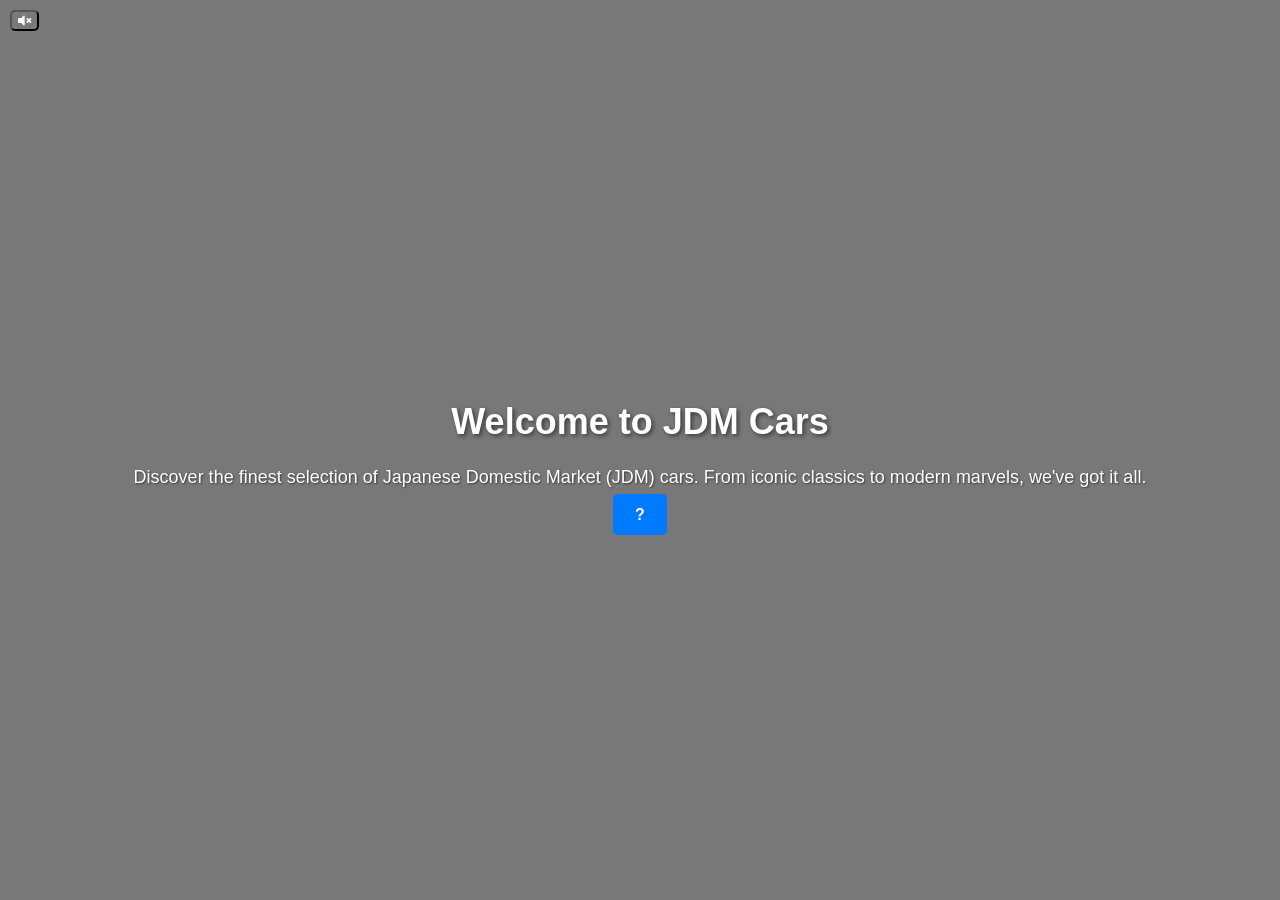
==== commit 98aaab72: "a" ====
--- a/index.html
+++ b/index.html
@@ -5,19 +5,24 @@
     <meta name="viewport" content="width=device-width, initial-scale=1.0">
     <title>JDM Cars - Home</title>
     <link rel="stylesheet" href="css/styles.css">
+    <link rel="stylesheet" href="https://cdnjs.cloudflare.com/ajax/libs/font-awesome/5.15.4/css/all.min.css">
 </head>
 <body>
-    <div class="background-container">
-        <img src="images/banner_image.jpg" alt="Background Image" class="background-image">
+    <div class="video-container">
+        <video autoplay muted loop id="video-bg">
+            <source src="images/video.mp4" type="video/mp4">
+        </video>
         <div class="overlay">
             <div class="home-page-text">
-            <h1>Welcome to JDM Cars</h1>
-            <p>Discover the finest selection of Japanese Domestic Market (JDM) cars. From iconic classics to modern marvels, we've got it all.</p>
+                <h1>Welcome to JDM Cars</h1>
+                <p>Discover the finest selection of Japanese Domestic Market (JDM) cars. From iconic classics to modern marvels, we've got it all.</p>
             </div>
             <div class="home-button">
-            <a href="home.html" class="btn">?</a>
+                <a href="home.html" class="btn">?</a>
             </div>
         </div>
     </div>
+    <button id="toggle-sound"><i class="fas fa-volume-mute"></i></button>
+    <script src="js/toggle-sound.js"></script>
 </body>
 </html>
--- a/css/styles.css
+++ b/css/styles.css
@@ -7,7 +7,7 @@
 
 header {
     position: relative;
-    background-image: url('../images/Night.jpg');
+    background-color: #000;
     background-size: cover; /* or contain, depending on how you want the image to fit */
     background-position:top;
     color: #fff;
@@ -276,7 +276,7 @@
 
 footer {
     position: relative;
-    background-image: url('../images/Night.jpg');
+    background-color: #000;
     background-size: cover; /* or contain, depending on how you want the image to fit */
     background-position:center;
     color: #fff;
@@ -379,25 +379,48 @@
 }
 
 
-.background-container {
+.video-container {
     position: relative;
-    overflow: hidden; /* Prevent image overflow */
-    height: 100vh; /* Set the height to 100% of the viewport height */
-}
-
-.background-image {
-    width: 100%; /* Set the width to fill the container */
-    height: auto; /* Maintain aspect ratio */
+    width: 100%;
+    height: 100vh;
+    overflow: hidden;
+}
+
+#video-bg {
     position: absolute;
-    top: 0;
-    left: 0;
-    z-index: -1; /* Place the image behind other content */
+    top: 40%;
+    left: 50%;
+    min-width: 100%;
+    min-height: 100%;
+    width: auto;
+    height: auto;
+    transform: translate(-50%, -50%) ; /* Adjust the scale value as needed */
+}
+
+#toggle-sound {
+    position: fixed;
+    top: 10px;
+    left: 10px;
+    z-index: 1000;
+    font-weight: bold; /* Specify the font weight */
+    color: white; /* Text color */
+    background-color: transparent;
+    border-radius: 5px;
 }
 
 @media (max-width: 768px) {
-    .background-image {
-        width: auto; /* Reset width to maintain aspect ratio */
-        height: 100%; /* Set height to fill the container */
+    #video-bg {
+        width: 100%;
+        height: auto;
+        object-fit: cover;  /* Set height to fill the container */
+    }
+}
+
+@media (max-width: 500px) {
+    #video-bg {
+        width: 100%;
+        height: auto;
+        object-fit: cover; /* Ensures video fills the container while maintaining aspect ratio */
     }
 }
 
@@ -517,7 +540,7 @@
 .product-image {
     flex: 1 0 auto; /* Let the image grow and shrink as needed */
     max-width: 50%; /* Set maximum width to 50% of the container */
-    margin-right: 20px; /* Adjust margin between image and text */
+    margin-right: 10px; /* Adjust margin between image and text */
 }
 
 #product-image img {
@@ -536,6 +559,27 @@
 
 #product-description {
     margin-bottom: 10px;
+}
+
+@media screen and (max-width: 500px) {
+    .product-details {
+        display: flex;
+        flex-direction: column; /* Display items vertically */
+    }
+    .product-image {
+        flex: none; /* Prevent the image from growing or shrinking */
+        max-width: 100%; /* Set maximum width to 100% of the container */
+        margin-bottom: 20px; /* Adjust margin between image and text */
+    }
+
+    #product-image img {
+        width: 100%; /* Ensure the image fills its container */
+        height: auto; /* Maintain aspect ratio */
+    }
+
+    .product-info {
+        flex: none; /* Prevent the text from growing or shrinking */
+    }
 }
 
 .overlay {
@@ -994,14 +1038,14 @@
 .feature,
 .review-content {
     position: relative;
-    max-width: 80%; 
+    max-width: 90%; 
     margin: 0 auto;
     margin-top: 80px;
 }
 
 .slideshow-container {
     position: relative;
-    max-width: 80%; /* Adjust the width as needed */
+    max-width: 90%; /* Adjust the width as needed */
     margin: 0 auto; /* Center the slideshow horizontally */
     overflow: hidden;
     box-shadow: 0 4px 8px rgba(0, 0, 0, 0.1);
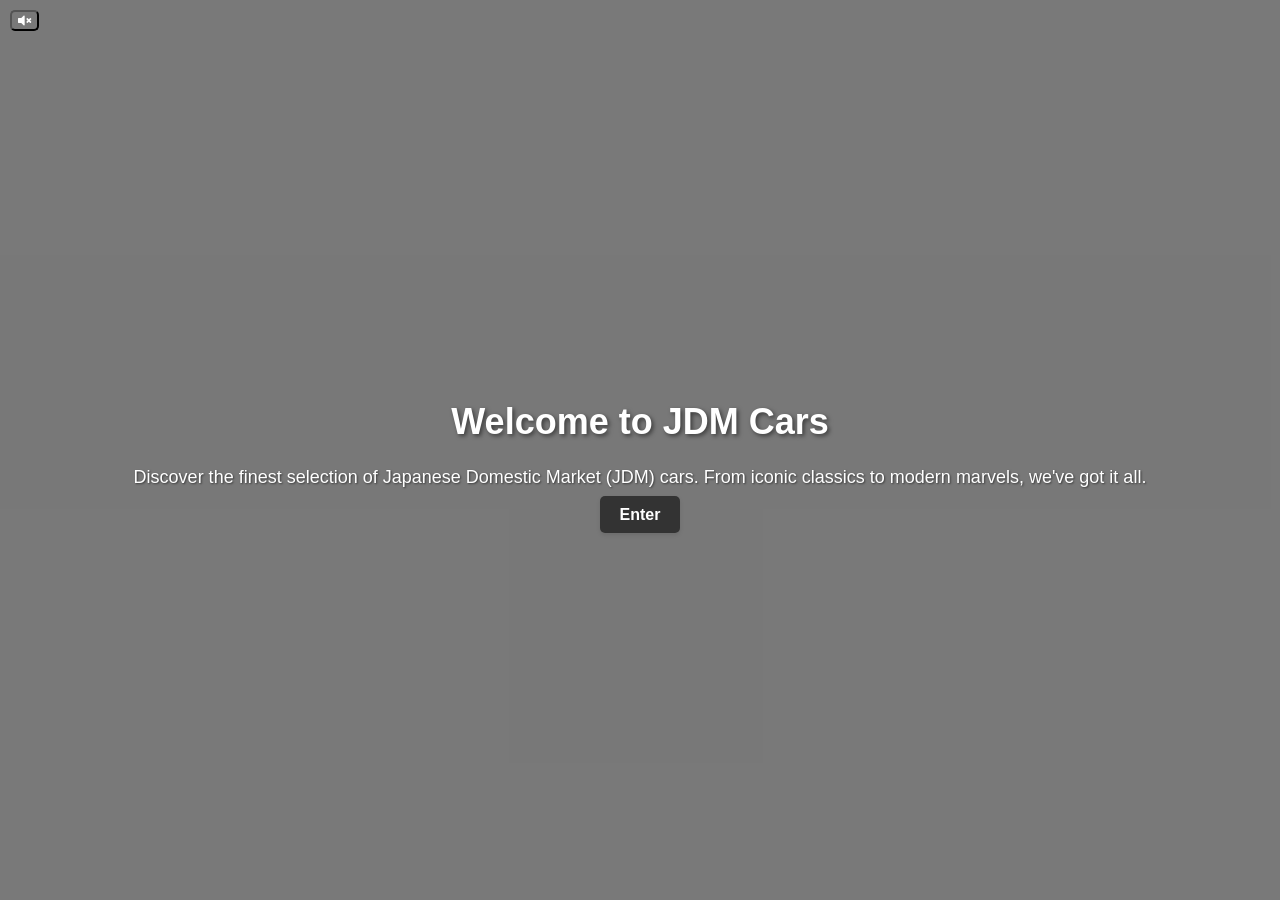
==== commit 5dd59918: "login form js changes and css" ====
--- a/index.html
+++ b/index.html
@@ -9,7 +9,7 @@
 </head>
 <body>
     <div class="video-container">
-        <video autoplay muted loop id="video-bg">
+        <video autoplay playsinline muted loop id="video-bg">
             <source src="images/video.mp4" type="video/mp4">
         </video>
         <div class="overlay">
@@ -18,7 +18,7 @@
                 <p>Discover the finest selection of Japanese Domestic Market (JDM) cars. From iconic classics to modern marvels, we've got it all.</p>
             </div>
             <div class="home-button">
-                <a href="home.html" class="btn">?</a>
+                <a href="home.html" class="btn">Enter</a>
             </div>
         </div>
     </div>
--- a/css/styles.css
+++ b/css/styles.css
@@ -447,39 +447,6 @@
     font-weight: bold;
 }
 
-.add-to-cart-btn {
-    background-color: #333; /* Blue background */
-    color: #fff; /* White text */
-    border: none;
-    border-radius: 5px; /* Rounded corners */
-    padding: 10px 20px; /* Padding for better spacing */
-    font-size: 16px;
-    font-weight: bold; /* Bold text */
-    cursor: pointer;
-    transition: background-color 0.3s ease; /* Smooth transition on hover */
-    text-transform: uppercase; /* Uppercase text */
-    text-decoration: none;
-    box-shadow: 0 2px 4px rgba(0, 0, 0, 0.1); /* Add subtle shadow for depth */
-}
-
-/* Hover state */
-.add-to-cart-btn:hover {
-    background-color: #555; /* Darker blue on hover */
-}
-
-/* Focus state (when button is selected) */
-.add-to-cart-btn:focus {
-    outline: none; /* Remove default focus outline */
-    box-shadow: 0 0 0 2px rgba(0, 123, 255, 0.5); /* Add blue border on focus */
-}
-
-/* Disabled state */
-.add-to-cart-btn:disabled {
-    background-color: #ccc; /* Light gray background when disabled */
-    color: #666; /* Dark gray text when disabled */
-    cursor: not-allowed; /* Change cursor to indicate button is disabled */
-}
-
 .fade-animation {
     opacity: 0; /* Initially hide the car list */
     animation: fadeIn 1s forwards; /* Apply fade-in animation */
@@ -531,25 +498,35 @@
     }
 }
 
+.product-container {
+    display: flex;
+    margin-top: 20px;
+    padding: 20px;
+    margin-bottom: 20px; /* Add margin to the bottom of each product */
+    background-color: white;
+    box-shadow: 0 4px 8px rgba(0, 0, 0, 0.1);
+    overflow: hidden;
+}
 
 .product-details {
-    display: flex;
-    flex-wrap: wrap; /* Allow items to wrap to the next line */
+    flex: 1 1 auto; /* Let the text container grow or shrink as needed */
+    padding: 20px;
 }
 
 .product-image {
-    flex: 1 0 auto; /* Let the image grow and shrink as needed */
-    max-width: 50%; /* Set maximum width to 50% of the container */
-    margin-right: 10px; /* Adjust margin between image and text */
+    flex: 0 0 auto; /* Let the image shrink or grow as needed */
+    padding: 20px;
+    text-align:center; /* Adjust margin between image and text */
 }
 
 #product-image img {
-    max-width: 700px; /* Adjust the maximum width of the image as needed */
+    max-width: 100%;
     height: auto;
 }
 
 .product-info {
-    flex: 1 0 50%; /* Let the info block grow and shrink as needed, initial width is 50% */
+    flex: 1 1 auto;
+    padding: 20px;
 }
 
 #product-name {
@@ -559,6 +536,22 @@
 
 #product-description {
     margin-bottom: 10px;
+}
+
+@media screen and (min-width: 769px) {
+    .product-container {
+        flex-direction: row;
+    }
+
+    .product-image {
+        order: -1; /* Move the image to the left */
+        flex: 0 0 50%;
+    }
+
+    .product-info {
+        flex: 1 1 0;
+    }
+
 }
 
 @media screen and (max-width: 500px) {
@@ -601,34 +594,19 @@
 }
 
 .overlay h1 {
-    font-family: 'Arial', sans-serif; /* Specify the desired font family */
     font-size: 36px; /* Adjust the font size */
     font-weight: bold; /* Specify the font weight */
     text-shadow: 2px 2px 4px rgba(0, 0, 0, 0.5); /* Add a text shadow for better visibility */
 }
 
 .overlay p {
-    font-family: 'Arial', sans-serif; /* Specify the desired font family */
     font-size: 18px; /* Adjust the font size */
     text-shadow: 1px 1px 2px rgba(0, 0, 0, 0.5); /* Add a text shadow for better visibility */
 }
 
 .overlay .btn {
-    font-family: 'Arial', sans-serif; /* Specify the desired font family */
-    font-size: 16px; /* Adjust the font size */
-    font-weight: bold; /* Specify the font weight */
-    text-decoration: none; /* Remove underline */
-    color: white; /* Text color */
-    background-color: #007bff; /* Button background color */
-    border: 2px solid #007bff; /* Button border */
-    padding: 10px 20px; /* Button padding */
-    border-radius: 5px; /* Button border radius */
+    font-weight: bold;
     transition: background-color 0.3s, color 0.3s; /* Smooth transition effect */
-}
-
-.overlay .btn:hover {
-    background-color: #0056b3; /* Change background color on hover */
-    color: #fff; /* Change text color on hover */
 }
 
 @keyframes slideIn {
@@ -663,7 +641,6 @@
 
 .contact-container {
     display: flex;
-    align-items: stretch;
     justify-content: center; /* Center the items horizontally */
     max-width: 1100px; /* Set the maximum width of the container */
     margin: 0 auto; /* Center the container horizontally */
@@ -746,7 +723,9 @@
     resize: vertical;
 }
 
+.btn,
 .cars-button,
+.add-to-cart-btn,
 #contact-form button,
 .checkout-form button,
 .account-form-submit {
@@ -762,18 +741,21 @@
     box-shadow: 0 2px 4px rgba(0, 0, 0, 0.1);
 }
 
+.btn:hover,
 .cars-button:hover,
+.add-to-cart-btn:hover,
 #contact-form button:hover,
 .checkout-form button:hover,
 .account-form-submit:hover {
     background-color: #555;
 }
 
+.btn:focus,
 .cars-button:focus,
+.add-to-cart-btn:focus,
 #contact-form button:focus,
 .checkout-form button:focus,
-.account-form-submit:focus 
- {
+.account-form-submit:focus {
     outline: none; /* Remove default focus outline */
     box-shadow: 0 0 0 2px rgba(0, 123, 255, 0.5); /* Add blue border on focus */
 }
@@ -994,6 +976,7 @@
 
 .account-form-container input[type="text"],
 .account-form-container input[type="email"],
+.account-form-container input[type="password"],
 .account-form-container textarea {
     width: calc(100% - 22px);
     padding: 10px;
@@ -1006,6 +989,7 @@
 }
 .account-form-container input[type="text"]:focus,
 .account-form-container input[type="email"]:focus,
+.account-form-container input[type="password"]:focus,
 .account-form-container textarea:focus {
     outline: none;
     border-color: #3CB3F5; /* Change border color on focus */
@@ -1029,6 +1013,17 @@
 
 .toggle-link a:hover {
     text-decoration: underline;
+}
+
+.about-container,
+.home-container {
+    margin-top: 20px;
+    padding: 20px;
+    text-align: center;
+    margin-bottom: 20px; /* Add margin to the bottom of each product */
+    background-color: white;
+    box-shadow: 0 4px 8px rgba(0, 0, 0, 0.1);
+    overflow: hidden;
 }
 
 .about-content,
@@ -1040,7 +1035,7 @@
     position: relative;
     max-width: 90%; 
     margin: 0 auto;
-    margin-top: 80px;
+    margin-top: 50px;
 }
 
 .slideshow-container {
@@ -1070,7 +1065,8 @@
     box-sizing: border-box;
 }
 
-.prev, .next {
+.prev, 
+.next {
     cursor: pointer;
     position: absolute;
     top: 50%;
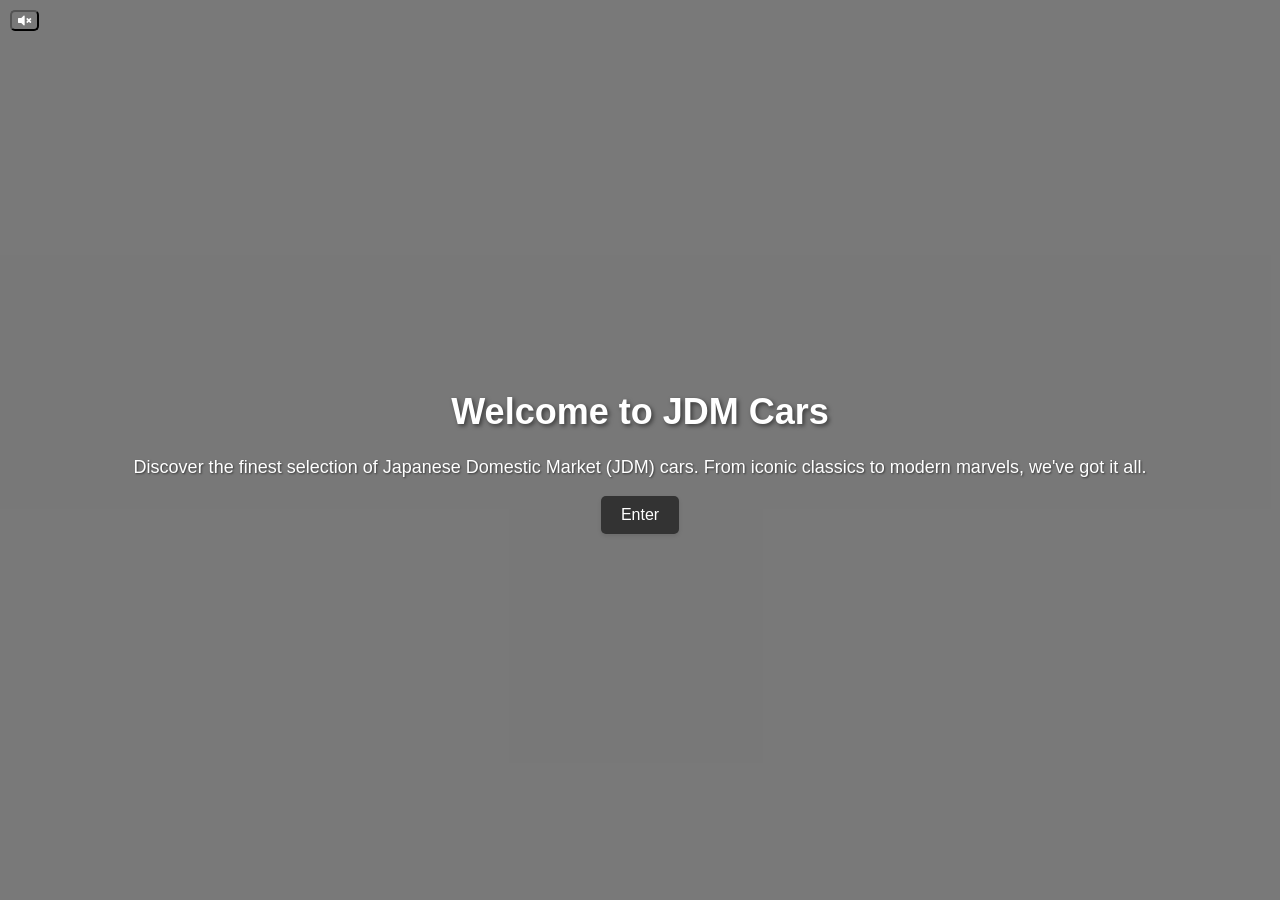
==== commit 6825f9ae: "a" ====
--- a/index.html
+++ b/index.html
@@ -17,9 +17,7 @@
                 <h1>Welcome to JDM Cars</h1>
                 <p>Discover the finest selection of Japanese Domestic Market (JDM) cars. From iconic classics to modern marvels, we've got it all.</p>
             </div>
-            <div class="home-button">
-                <a href="home.html" class="btn">Enter</a>
-            </div>
+                <a href="home.html" class="intro-button">Enter</a>
         </div>
     </div>
     <button id="toggle-sound"><i class="fas fa-volume-mute"></i></button>
--- a/css/styles.css
+++ b/css/styles.css
@@ -633,7 +633,7 @@
     }
   }
 
-.home-button{
+.intro-button{
     animation: FadeIn 1s ease-in-out forwards;
     opacity: 0; /* Add a delay of 1 second */
     animation-delay: 1.5s;
@@ -723,7 +723,8 @@
     resize: vertical;
 }
 
-.btn,
+.intro-button,
+.home-button,
 .cars-button,
 .add-to-cart-btn,
 #contact-form button,
@@ -741,7 +742,8 @@
     box-shadow: 0 2px 4px rgba(0, 0, 0, 0.1);
 }
 
-.btn:hover,
+.intro-button:hover,
+.home-button:hover,
 .cars-button:hover,
 .add-to-cart-btn:hover,
 #contact-form button:hover,
@@ -750,7 +752,8 @@
     background-color: #555;
 }
 
-.btn:focus,
+.intro-button:focus,
+.home-button:focus,
 .cars-button:focus,
 .add-to-cart-btn:focus,
 #contact-form button:focus,
@@ -1016,7 +1019,8 @@
 }
 
 .about-container,
-.home-container {
+.home-container,
+.dashboard-container {
     margin-top: 20px;
     padding: 20px;
     text-align: center;
@@ -1031,7 +1035,8 @@
 .intro-content,
 .soon-content,
 .feature,
-.review-content {
+.review-content,
+.dashboard-content {
     position: relative;
     max-width: 90%; 
     margin: 0 auto;
